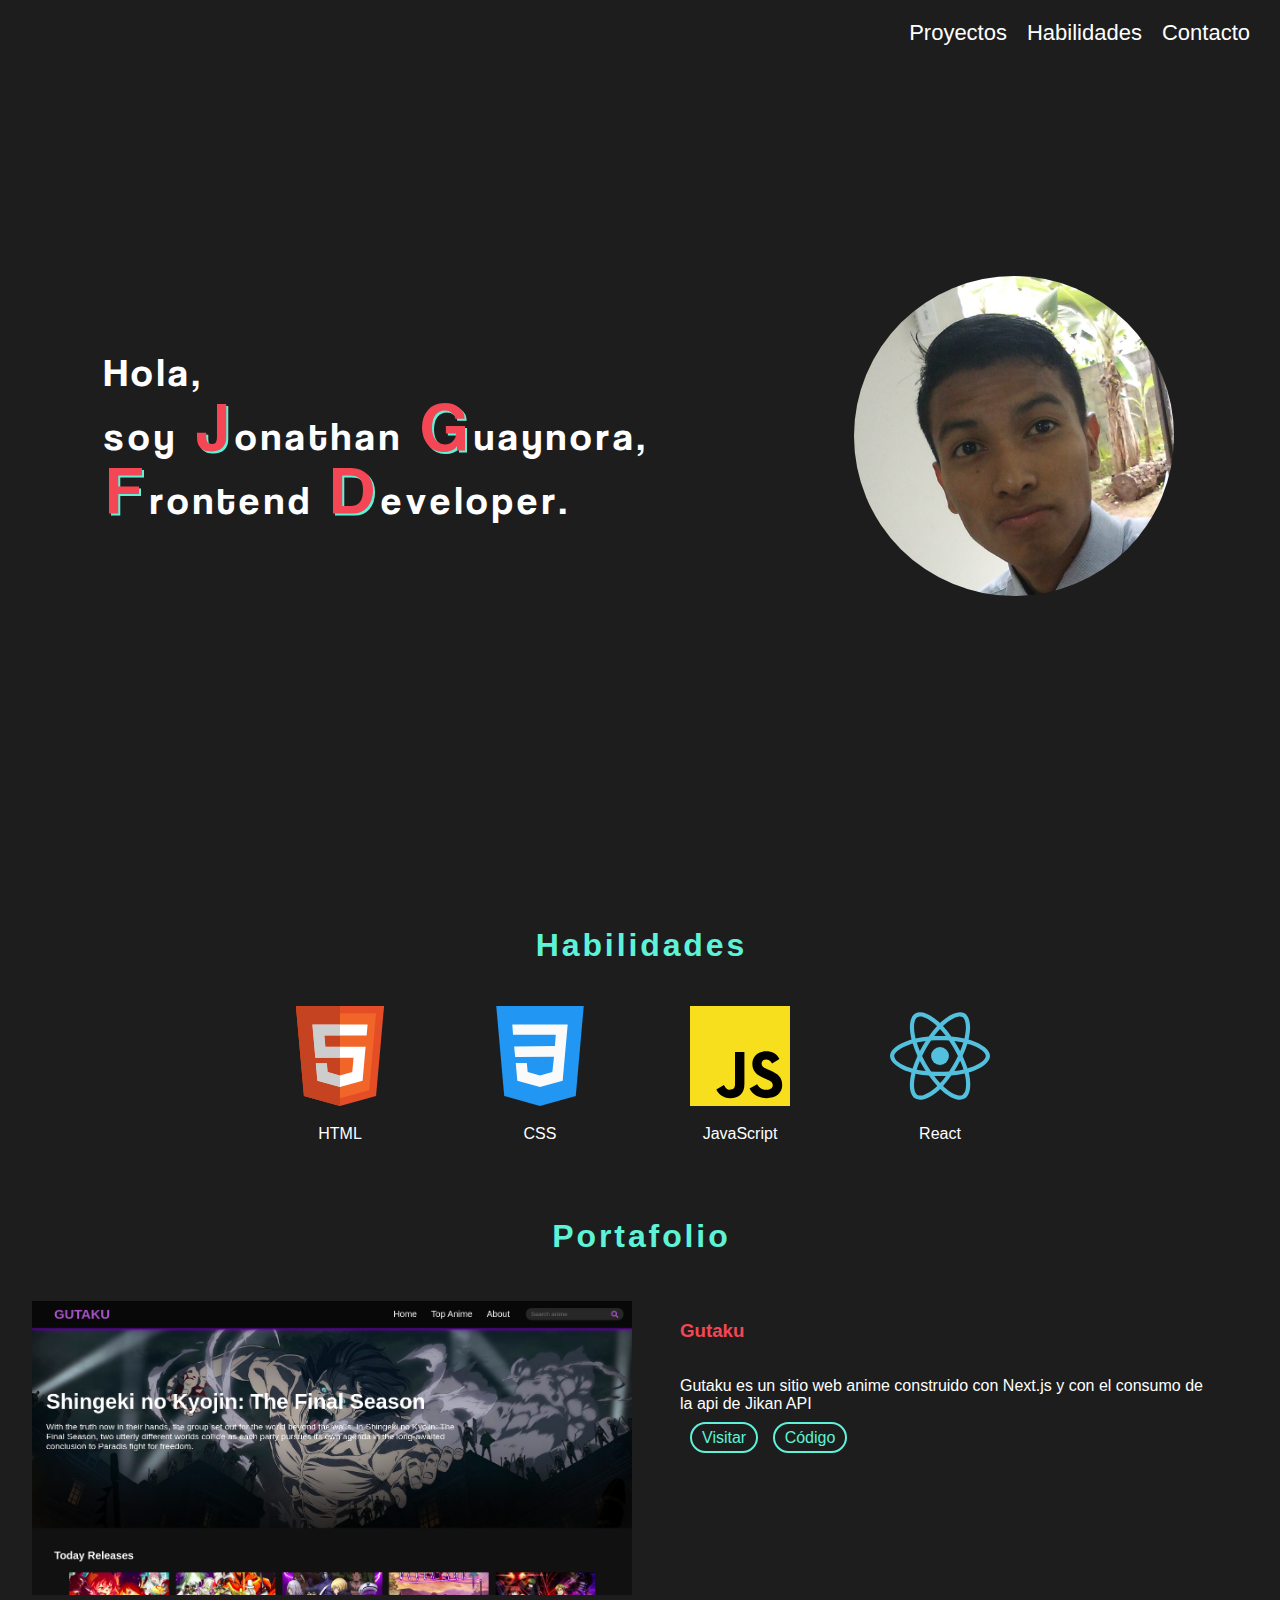
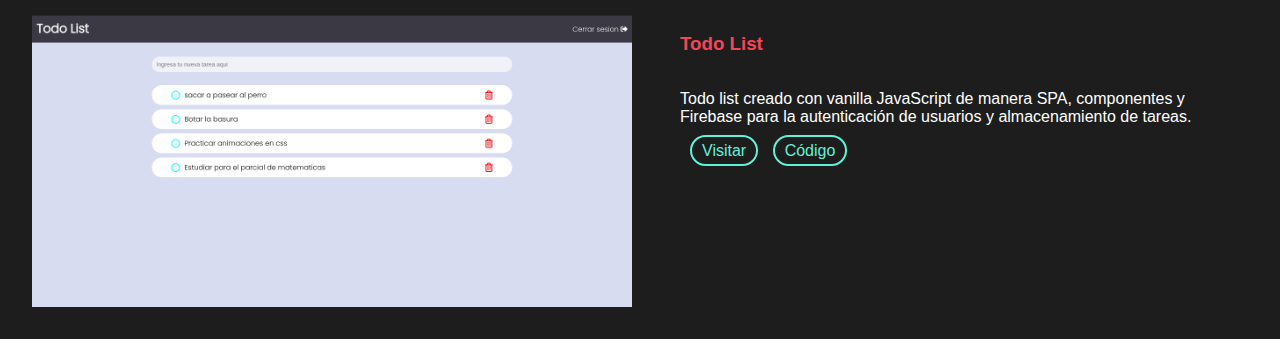
==== index.html @ c88eaba2 "add section skills" ====
<!DOCTYPE html>
<html lang="en">

<head>
    <meta charset="UTF-8">
    <meta http-equiv="X-UA-Compatible" content="IE=edge">
    <meta name="viewport" content="width=device-width, initial-scale=1.0">
    <title>Jonathan Guaynora</title>
    <link rel="stylesheet" type="text/css" href="./assets/css/styles.css">
</head>

<body>
    <header>
        <nav>
            <li><a class="menu-option" href="#portfolio">Proyectos</a></li>
            <li><a class="menu-option" href="#">Habilidades</a></li>
            <li><a class="menu-option" href="#">Contacto</a></li>
        </nav>
        <section class="presentation">
            <h1>
                <span class="blast">H</span>
                <span class="blast">o</span>
                <span class="blast">l</span>
                <span class="blast">a</span>
                <span class="blast">,</span>
                <br>
                <span class="blast">s</span>
                <span class="blast">o</span>
                <span class="blast">y</span>
                <span class="spaceLetter firstLetter">J</span>
                <span class="blast">o</span>
                <span class="blast">n</span>
                <span class="blast">a</span>
                <span class="blast">t</span>
                <span class="blast">h</span>
                <span class="blast">a</span>
                <span class="blast">n</span>
                <span class="spaceLetter firstLetter">G</span>
                <span class="blast">u</span>
                <span class="blast">a</span>
                <span class="blast">y</span>
                <span class="blast">n</span>
                <span class="blast">o</span>
                <span class="blast">r</span>
                <span class="blast">a</span>
                <span class="blast">,</span>
                <br>
                <span class="firstLetter">F</span>
                <span class="blast">r</span>
                <span class="blast">o</span>
                <span class="blast">n</span>
                <span class="blast">t</span>
                <span class="blast">e</span>
                <span class="blast">n</span>
                <span class="blast">d</span>
                <span class="spaceLetter firstLetter">D</span>
                <span class="blast">e</span>
                <span class="blast">v</span>
                <span class="blast">e</span>
                <span class="blast">l</span>
                <span class="blast">o</span>
                <span class="blast">p</span>
                <span class="blast">e</span>
                <span class="blast">r</span>
                <span class="blast">.</span>
            </h1>
            <div class="profile">
                <img src="./assets/img/20180729_083652.jpg" alt="Jonathan Guaynora">
            </div>
        </section>
    </header>
    <section class="skills">
        <h2>
            <span class="blast">H</span>
            <span class="blast">a</span>
            <span class="blast">b</span>
            <span class="blast">i</span>
            <span class="blast">l</span>
            <span class="blast">i</span>
            <span class="blast">d</span>
            <span class="blast">a</span>
            <span class="blast">d</span>
            <span class="blast">e</span>
            <span class="blast">s</span>
        </h2>
        <div class="list-skill">
            <figure>
                <img class="icon-skill" src="./assets/img/html.svg" alt="html">
                <figcaption>HTML</figcaption>
            </figure>
            <figure>
                <img class="icon-skill" src="./assets/img/css.svg" alt="css">
                <figcaption>CSS</figcaption>
            </figure>
            <figure>
                <img class="icon-skill" src="./assets/img/javascript.svg" alt="JavaScript">
                <figcaption>JavaScript</figcaption>
            </figure>
            <figure>
                <img class="icon-skill" src="./assets/img/react.svg" alt="react">
                <figcaption>React</figcaption>
            </figure>
        </div>
    </section>
    <section class="portfolio" id="portfolio">
        <h2>
            <span class="blast">P</span>
            <span class="blast">o</span>
            <span class="blast">r</span>
            <span class="blast">t</span>
            <span class="blast">a</span>
            <span class="blast">f</span>
            <span class="blast">o</span>
            <span class="blast">l</span>
            <span class="blast">i</span>
            <span class="blast">o</span>
        </h2>
        <article class="card">
            <img class="img-portfolio" src="./assets/img/gutaku.png" alt="gutaku">
            <div class="card-info">
                <h3>Gutaku</h3>
                <p>Gutaku es un sitio web anime construido con Next.js y con el consumo de la api de Jikan API</p>
                <div class="card-buttons">
                    <a href="https://www.gutaku.ml/" target="_blanck">Visitar</a>
                    <a href="https://github.com/Guaynora/gutaku" target="_blanck">Código</a>
                </div>
            </div>
        </article>
        <article class="card">
            <img class="img-portfolio" src="./assets/img/todolist.png" alt="todo list">
            <div class="card-info">
                <h3>Todo List</h3>
                <p>Todo list creado con vanilla JavaScript de manera SPA, componentes y Firebase para la autenticación
                    de
                    usuarios y almacenamiento de tareas. </p>
                <div class="card-buttons">
                    <a href="https://todolist-guaynora.vercel.app/" target="_blanck">Visitar</a>
                    <a href="https://github.com/Guaynora/todo_list" target="_blanck">Código</a>
                </div>
            </div>
        </article>
    </section>
</body>

</html>
---- assets/css/styles.css ----
:root {
  --primary: #1d1d1d;
  --second: #5ef3d8;
  --tercer: #f44654;
}

@font-face {
  font-family: font-file-82132;
  src: url("../fonts/CoolveticaRg-Regular.woff") format("wooff2"),
    url("../fonts/CoolveticaRg-Regular.woff") format("woff");
}

body {
  margin: 0;
  box-sizing: border-box;
  background-color: var(--primary);
  font-family: "Open Sans", sans-serif;
}

header {
  height: 100vh;
}

nav {
  display: flex;
  flex-direction: row;
  list-style: none;
  justify-content: flex-end;
  padding: 20px;
}

a {
  text-decoration: none;
}

.menu-option {
  font-size: 22px;
  margin: 0 10px;
  color: #fff;
}

.presentation {
  height: 100%;
  display: flex;
  flex-direction: row;
  align-items: center;
  justify-content: space-around;
  margin-top: -5rem;
}

h1 {
  font-family: font-file-82132;
  color: #fff;
  font-weight: 400;
  line-height: 53px;
  font-size: 40px;
  letter-spacing: normal;
}

.blast {
  font-size: inherit;
  display: inline-block;
  margin: -3px;
  transition: all 0.3s ease-out;
}

.blast:hover {
  color: var(--second);
  animation: rubberBand 0.5s;
}

.spaceLetter {
  margin-left: 15px;
}

.firstLetter {
  font-size: 70px;
  color: var(--tercer);
  text-shadow: 2px 2px var(--second);
}

@keyframes rubberBand {
  0% {
    -webkit-transform: scale3d(1, 1, 1);
    -ms-transform: scale3d(1, 1, 1);
    transform: scale3d(1, 1, 1);
  }
  30% {
    -webkit-transform: scale3d(1.25, 0.75, 1);
    -ms-transform: scale3d(1.25, 0.75, 1);
    transform: scale3d(1.25, 0.75, 1);
  }
  40% {
    -webkit-transform: scale3d(0.75, 1.25, 1);
    -ms-transform: scale3d(0.75, 1.25, 1);
    transform: scale3d(0.75, 1.25, 1);
  }
  50% {
    -webkit-transform: scale3d(1.15, 0.85, 1);
    -ms-transform: scale3d(1.15, 0.85, 1);
    transform: scale3d(1.15, 0.85, 1);
  }
  65% {
    -webkit-transform: scale3d(0.95, 1.05, 1);
    -ms-transform: scale3d(0.95, 1.05, 1);
    transform: scale3d(0.95, 1.05, 1);
  }
  75% {
    -webkit-transform: scale3d(1.05, 0.95, 1);
    -ms-transform: scale3d(1.05, 0.95, 1);
    transform: scale3d(1.05, 0.95, 1);
  }
  100% {
    -webkit-transform: scale3d(1, 1, 1);
    -ms-transform: scale3d(1, 1, 1);
    transform: scale3d(1, 1, 1);
  }
}

.profile {
  border-radius: 50%;
  width: 20rem;
  height: 20rem;
  overflow: hidden;
}

img {
  object-fit: cover;
  width: 100%;
}

h2 {
  text-align: center;
  color: var(--second);
  font-size: 32px;
}

h3 {
  color: var(--tercer);
}

/****************** section skills ****************/
.list-skill {
  display: flex;
  flex-direction: row;
  justify-content: center;
  text-align: center;
  color: #fff;
}

.icon-skill {
  width: 100px;
  height: 100px;
  margin: 0 10px 15px 10px;
}

.icon-skill:hover {
  animation: skills 1.8s linear infinite;
}

@keyframes skills {
  100% {
    transform: rotateY(360deg);
  }
}

/****************** section portfolio *************/
.portfolio {
  color: #fff;
  display: grid;
  grid-gap: 20px;
  grid-template-columns: repeat(1, 1fr);
  padding: 2rem;
}

.card {
  display: grid;
  grid-gap: 1rem;
  grid-template-columns: repeat(2, 1fr);
  grid-template-rows: repeat(2, auto);
  grid-template-areas: "image info" "image info";
}

.img-portfolio {
  margin: auto;
  grid-area: image;
}

.card-info {
  grid-area: info;
  display: flex;
  flex-direction: column;
  padding: 0 2rem;
}

.card-buttons a {
  background: transparent;
  border: 2px solid var(--second);
  color: var(--second);
  border-radius: 23px;
  padding: 5px 10px;
  margin-left: 10px;
}

.card-buttons a:hover {
  background: var(--tercer);
  border-color: var(--tercer);
  color: #fff;
}

@media screen and (max-width: 768px) {
  .card {
    grid-template-areas: "image image" "info info";
  }
}
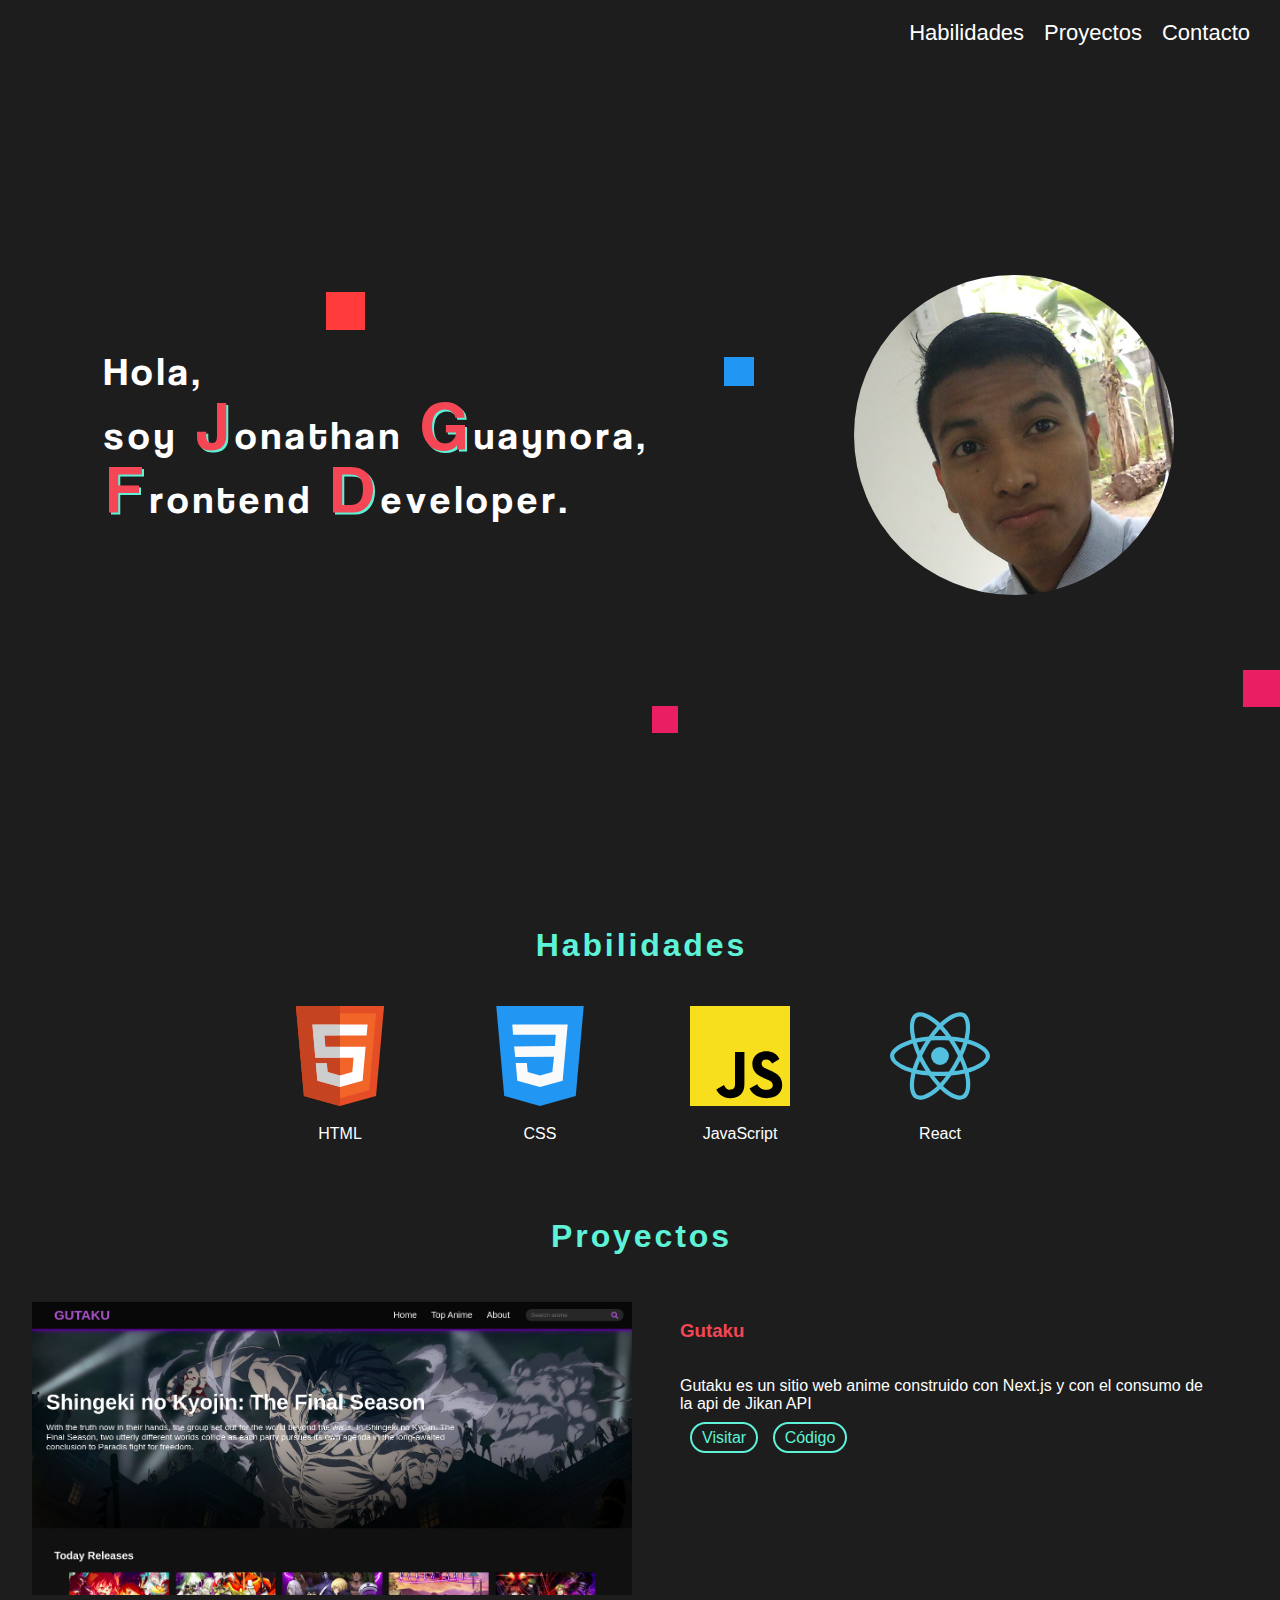
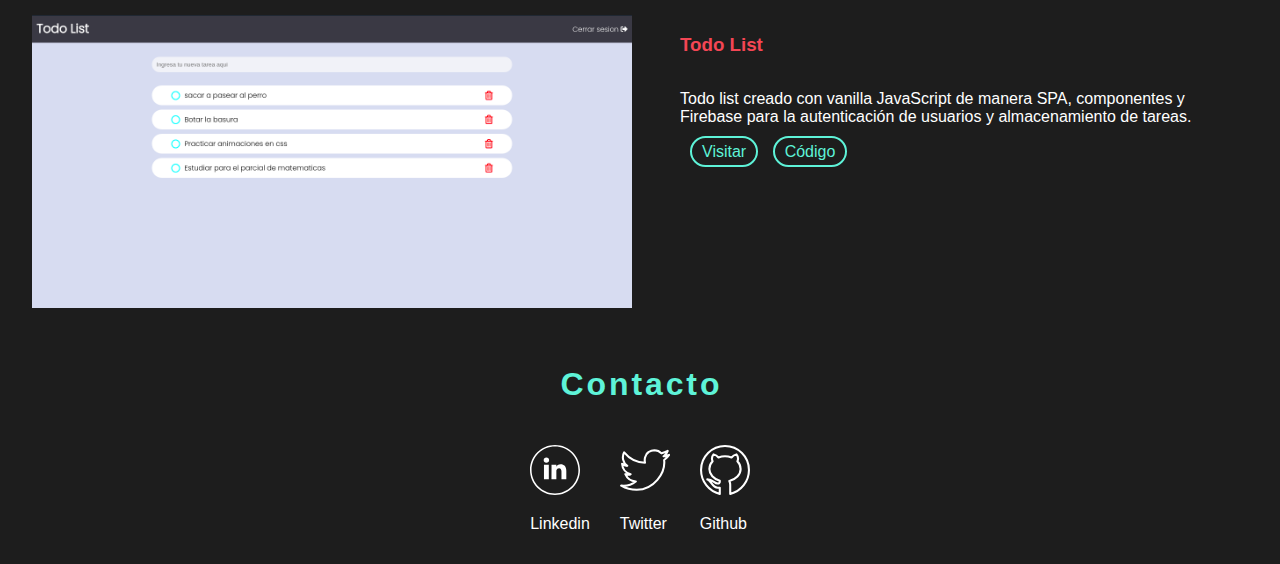
==== commit ab3dc9f8: "add footer animate background in section presentation" ====
--- a/index.html
+++ b/index.html
@@ -6,15 +6,18 @@
     <meta http-equiv="X-UA-Compatible" content="IE=edge">
     <meta name="viewport" content="width=device-width, initial-scale=1.0">
     <title>Jonathan Guaynora</title>
+    <link rel="stylesheet" type="text/css" href="./assets/css/normalize.css">
     <link rel="stylesheet" type="text/css" href="./assets/css/styles.css">
 </head>
 
 <body>
+    <section class="background">
+    </section>
     <header>
         <nav>
+            <li><a class="menu-option" href="#skills">Habilidades</a></li>
             <li><a class="menu-option" href="#portfolio">Proyectos</a></li>
-            <li><a class="menu-option" href="#">Habilidades</a></li>
-            <li><a class="menu-option" href="#">Contacto</a></li>
+            <li><a class="menu-option" href="#contact">Contacto</a></li>
         </nav>
         <section class="presentation">
             <h1>
@@ -69,7 +72,7 @@
             </div>
         </section>
     </header>
-    <section class="skills">
+    <section class="skills" id="skills">
         <h2>
             <span class="blast">H</span>
             <span class="blast">a</span>
@@ -105,15 +108,14 @@
     <section class="portfolio" id="portfolio">
         <h2>
             <span class="blast">P</span>
+            <span class="blast">r</span>
             <span class="blast">o</span>
-            <span class="blast">r</span>
+            <span class="blast">y</span>
+            <span class="blast">e</span>
+            <span class="blast">c</span>
             <span class="blast">t</span>
-            <span class="blast">a</span>
-            <span class="blast">f</span>
             <span class="blast">o</span>
-            <span class="blast">l</span>
-            <span class="blast">i</span>
-            <span class="blast">o</span>
+            <span class="blast">s</span>
         </h2>
         <article class="card">
             <img class="img-portfolio" src="./assets/img/gutaku.png" alt="gutaku">
@@ -140,6 +142,36 @@
             </div>
         </article>
     </section>
+    <footer id="contact">
+        <h2 class="title-footer">
+            <span class="blast">C</span>
+            <span class="blast">o</span>
+            <span class="blast">n</span>
+            <span class="blast">t</span>
+            <span class="blast">a</span>
+            <span class="blast">c</span>
+            <span class="blast">t</span>
+            <span class="blast">o</span>
+        </h2>
+        <div class="list-contact">
+            <div>
+                <a href="https://www.linkedin.com/in/jonathan-guaynora/" target="_blanck"><img class="icon-contact"
+                        src="./assets/img/linkedin.svg" alt="linkeding"></a>
+                <p>Linkedin</p>
+            </div>
+            <div>
+                <a href="https://twitter.com/JonathanGuayno2" target="_blanck"><img class="icon-contact"
+                        src="./assets/img/twitter.svg" alt="twitter"></a>
+                <p>Twitter</p>
+            </div>
+            <div>
+                <a href="https://github.com/Guaynora" target="_blanck"><img class="icon-contact"
+                        src="./assets/img/github.svg" alt="github"></a>
+                <p>Github</p>
+            </div>
+        </div>
+    </footer>
+    <script src="./assets/js/main.js"></script>
 </body>
 
 </html>--- a/assets/css/styles.css
+++ b/assets/css/styles.css
@@ -10,15 +10,54 @@
     url("../fonts/CoolveticaRg-Regular.woff") format("woff");
 }
 
+html {
+  scroll-behavior: smooth;
+}
+
 body {
-  margin: 0;
   box-sizing: border-box;
   background-color: var(--primary);
   font-family: "Open Sans", sans-serif;
-}
+  overflow-x: hidden;
+}
+
+/************* background  *****************/
+.background {
+  height: 100vh;
+  position: absolute;
+  z-index: 99;
+}
+
+.span-background {
+  position: absolute;
+  pointer-events: none;
+  background: #fff;
+  animation: animate 5s linear infinite;
+}
+
+@keyframes animate {
+  0% {
+    transform: scale(0) translateY(0) rotate(0deg);
+    opacity: 0;
+  }
+  10% {
+    opacity: 1;
+  }
+  90% {
+    opacity: 1;
+  }
+  100% {
+    transform: scale(1) translateY(-500%) rotate(360deg);
+    opacity: 0;
+  }
+}
+
+/*************** section presentation **********************/
 
 header {
   height: 100vh;
+  position: relative;
+  z-index: 999;
 }
 
 nav {
@@ -213,3 +252,17 @@
     grid-template-areas: "image image" "info info";
   }
 }
+
+.list-contact {
+  display: flex;
+  justify-content: center;
+}
+
+.list-contact div {
+  margin: 15px;
+  color: #fff;
+}
+
+.icon-contact {
+  width: 50px;
+}
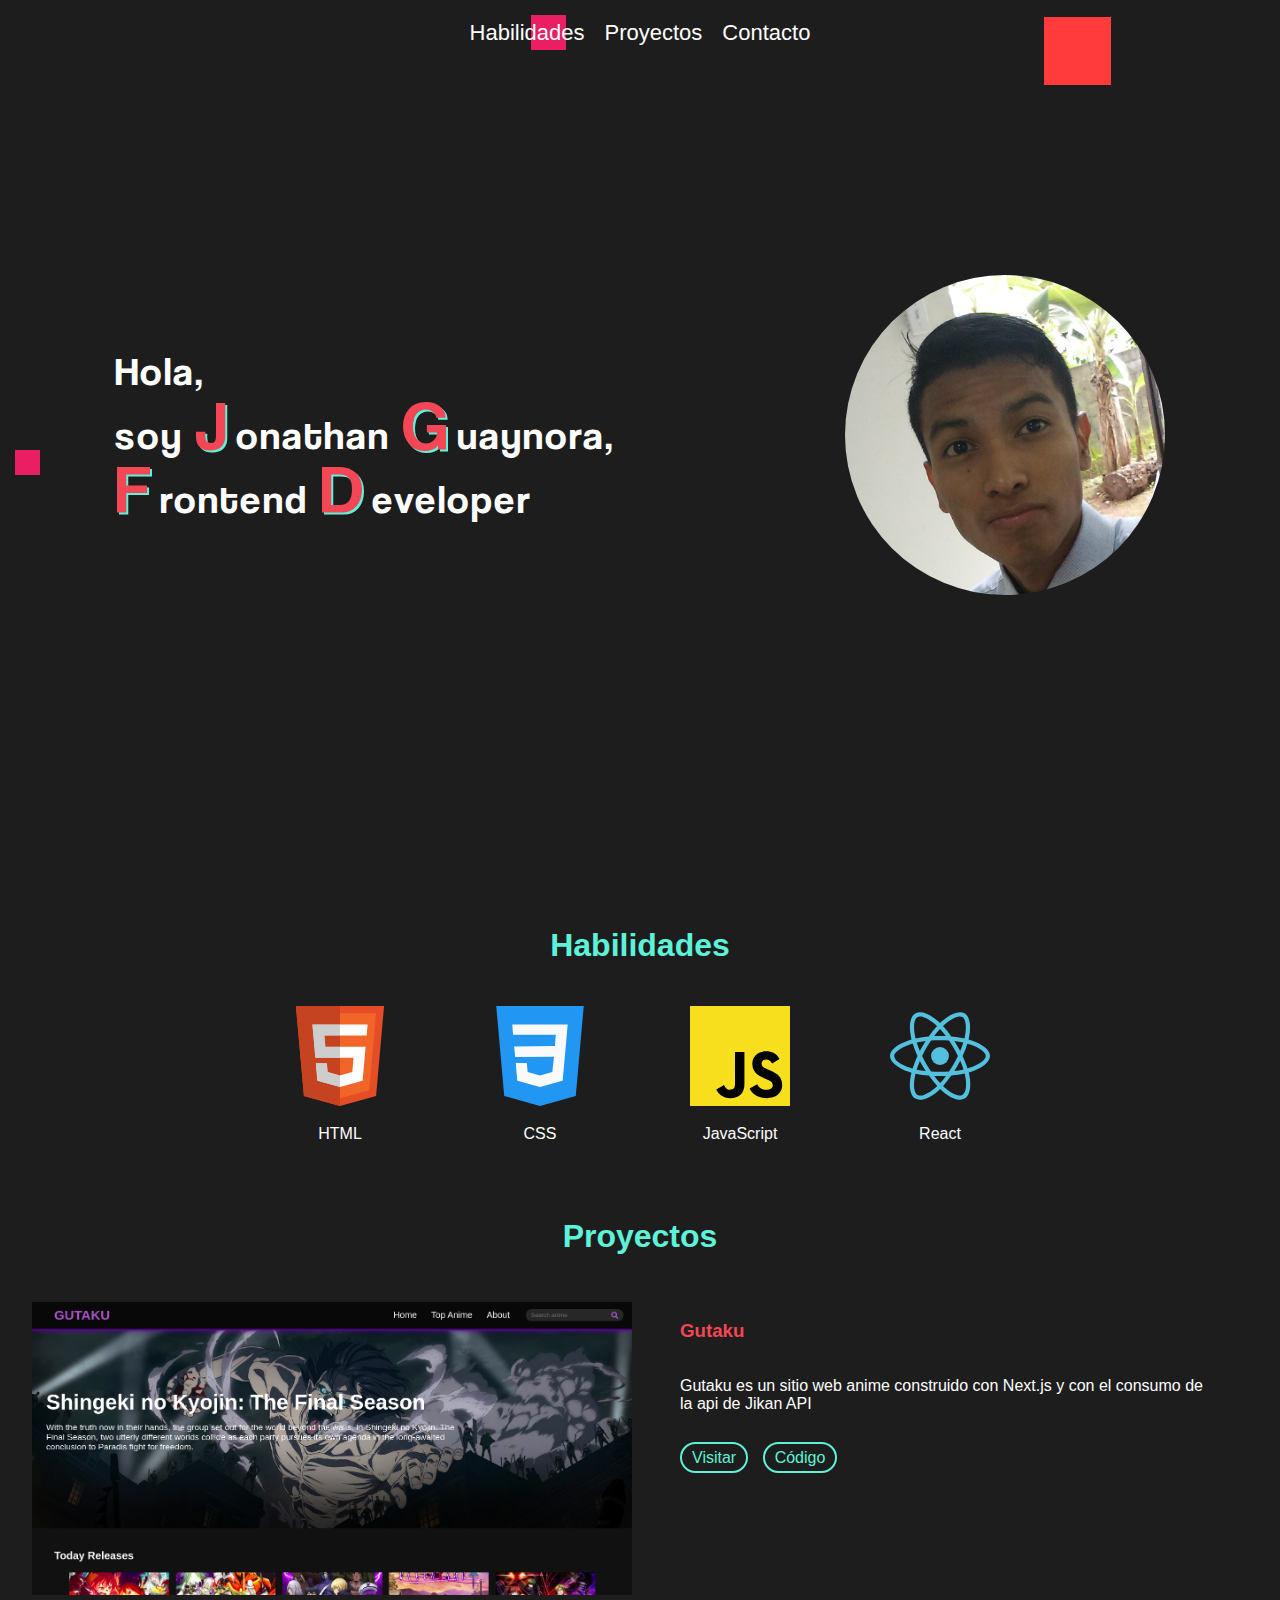
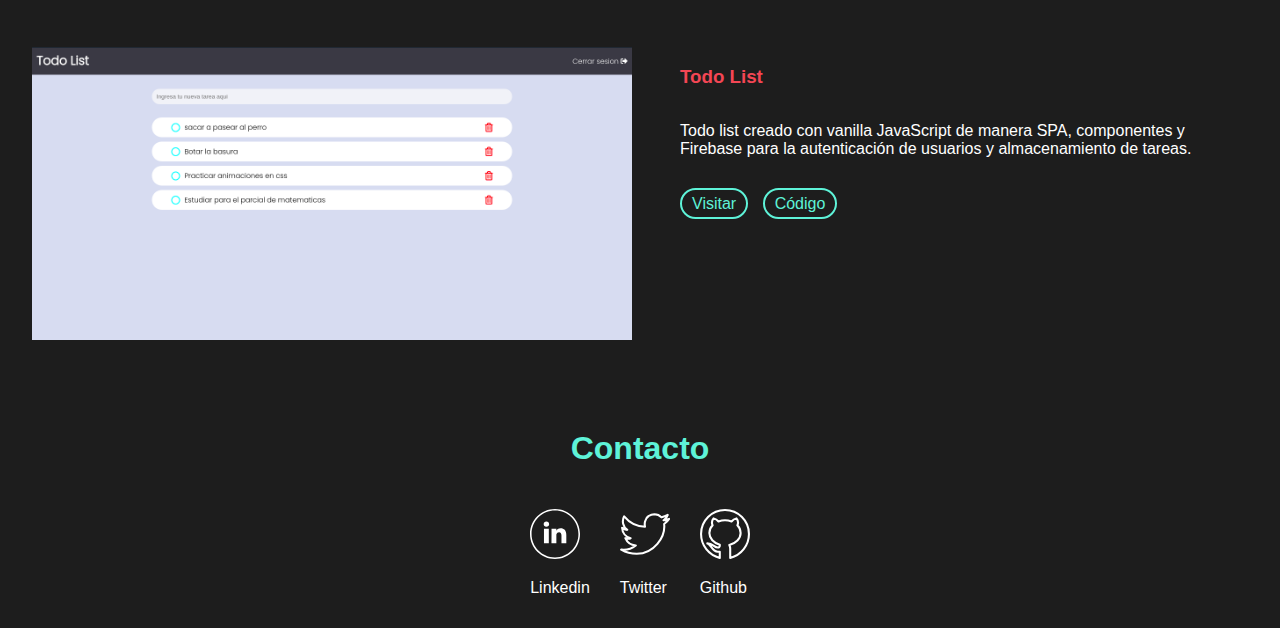
==== commit f063dda5: "delete animation text presentation" ====
--- a/index.html
+++ b/index.html
@@ -21,51 +21,18 @@
         </nav>
         <section class="presentation">
             <h1>
-                <span class="blast">H</span>
-                <span class="blast">o</span>
-                <span class="blast">l</span>
-                <span class="blast">a</span>
-                <span class="blast">,</span>
+                Hola,
                 <br>
-                <span class="blast">s</span>
-                <span class="blast">o</span>
-                <span class="blast">y</span>
-                <span class="spaceLetter firstLetter">J</span>
-                <span class="blast">o</span>
-                <span class="blast">n</span>
-                <span class="blast">a</span>
-                <span class="blast">t</span>
-                <span class="blast">h</span>
-                <span class="blast">a</span>
-                <span class="blast">n</span>
-                <span class="spaceLetter firstLetter">G</span>
-                <span class="blast">u</span>
-                <span class="blast">a</span>
-                <span class="blast">y</span>
-                <span class="blast">n</span>
-                <span class="blast">o</span>
-                <span class="blast">r</span>
-                <span class="blast">a</span>
-                <span class="blast">,</span>
+                soy
+                <span class="firstLetter">J</span>
+                onathan
+                <span class="firstLetter">G</span>
+                uaynora,
                 <br>
                 <span class="firstLetter">F</span>
-                <span class="blast">r</span>
-                <span class="blast">o</span>
-                <span class="blast">n</span>
-                <span class="blast">t</span>
-                <span class="blast">e</span>
-                <span class="blast">n</span>
-                <span class="blast">d</span>
-                <span class="spaceLetter firstLetter">D</span>
-                <span class="blast">e</span>
-                <span class="blast">v</span>
-                <span class="blast">e</span>
-                <span class="blast">l</span>
-                <span class="blast">o</span>
-                <span class="blast">p</span>
-                <span class="blast">e</span>
-                <span class="blast">r</span>
-                <span class="blast">.</span>
+                rontend
+                <span class="firstLetter">D</span>
+                eveloper
             </h1>
             <div class="profile">
                 <img src="./assets/img/20180729_083652.jpg" alt="Jonathan Guaynora">
@@ -73,19 +40,7 @@
         </section>
     </header>
     <section class="skills" id="skills">
-        <h2>
-            <span class="blast">H</span>
-            <span class="blast">a</span>
-            <span class="blast">b</span>
-            <span class="blast">i</span>
-            <span class="blast">l</span>
-            <span class="blast">i</span>
-            <span class="blast">d</span>
-            <span class="blast">a</span>
-            <span class="blast">d</span>
-            <span class="blast">e</span>
-            <span class="blast">s</span>
-        </h2>
+        <h2>Habilidades</h2>
         <div class="list-skill">
             <figure>
                 <img class="icon-skill" src="./assets/img/html.svg" alt="html">
@@ -106,17 +61,7 @@
         </div>
     </section>
     <section class="portfolio" id="portfolio">
-        <h2>
-            <span class="blast">P</span>
-            <span class="blast">r</span>
-            <span class="blast">o</span>
-            <span class="blast">y</span>
-            <span class="blast">e</span>
-            <span class="blast">c</span>
-            <span class="blast">t</span>
-            <span class="blast">o</span>
-            <span class="blast">s</span>
-        </h2>
+        <h2>Proyectos</h2>
         <article class="card">
             <img class="img-portfolio" src="./assets/img/gutaku.png" alt="gutaku">
             <div class="card-info">
@@ -143,16 +88,7 @@
         </article>
     </section>
     <footer id="contact">
-        <h2 class="title-footer">
-            <span class="blast">C</span>
-            <span class="blast">o</span>
-            <span class="blast">n</span>
-            <span class="blast">t</span>
-            <span class="blast">a</span>
-            <span class="blast">c</span>
-            <span class="blast">t</span>
-            <span class="blast">o</span>
-        </h2>
+        <h2 class="title-footer">Contacto</h2>
         <div class="list-contact">
             <div>
                 <a href="https://www.linkedin.com/in/jonathan-guaynora/" target="_blanck"><img class="icon-contact"
--- a/assets/css/styles.css
+++ b/assets/css/styles.css
@@ -64,8 +64,16 @@
   display: flex;
   flex-direction: row;
   list-style: none;
-  justify-content: flex-end;
+  justify-content: center;
   padding: 20px;
+}
+
+li a {
+  transition: all 0.3s;
+}
+
+li:hover a {
+  border-bottom: 3px solid var(--tercer);
 }
 
 a {
@@ -93,67 +101,14 @@
   font-weight: 400;
   line-height: 53px;
   font-size: 40px;
-  letter-spacing: normal;
-}
-
-.blast {
-  font-size: inherit;
-  display: inline-block;
-  margin: -3px;
-  transition: all 0.3s ease-out;
-}
-
-.blast:hover {
-  color: var(--second);
-  animation: rubberBand 0.5s;
-}
-
-.spaceLetter {
-  margin-left: 15px;
+  letter-spacing: 2px;
 }
 
 .firstLetter {
   font-size: 70px;
   color: var(--tercer);
   text-shadow: 2px 2px var(--second);
-}
-
-@keyframes rubberBand {
-  0% {
-    -webkit-transform: scale3d(1, 1, 1);
-    -ms-transform: scale3d(1, 1, 1);
-    transform: scale3d(1, 1, 1);
-  }
-  30% {
-    -webkit-transform: scale3d(1.25, 0.75, 1);
-    -ms-transform: scale3d(1.25, 0.75, 1);
-    transform: scale3d(1.25, 0.75, 1);
-  }
-  40% {
-    -webkit-transform: scale3d(0.75, 1.25, 1);
-    -ms-transform: scale3d(0.75, 1.25, 1);
-    transform: scale3d(0.75, 1.25, 1);
-  }
-  50% {
-    -webkit-transform: scale3d(1.15, 0.85, 1);
-    -ms-transform: scale3d(1.15, 0.85, 1);
-    transform: scale3d(1.15, 0.85, 1);
-  }
-  65% {
-    -webkit-transform: scale3d(0.95, 1.05, 1);
-    -ms-transform: scale3d(0.95, 1.05, 1);
-    transform: scale3d(0.95, 1.05, 1);
-  }
-  75% {
-    -webkit-transform: scale3d(1.05, 0.95, 1);
-    -ms-transform: scale3d(1.05, 0.95, 1);
-    transform: scale3d(1.05, 0.95, 1);
-  }
-  100% {
-    -webkit-transform: scale3d(1, 1, 1);
-    -ms-transform: scale3d(1, 1, 1);
-    transform: scale3d(1, 1, 1);
-  }
+  margin-right: -5px;
 }
 
 .profile {
@@ -218,6 +173,7 @@
   grid-template-columns: repeat(2, 1fr);
   grid-template-rows: repeat(2, auto);
   grid-template-areas: "image info" "image info";
+  margin-bottom: 2rem;
 }
 
 .img-portfolio {
@@ -230,6 +186,10 @@
   display: flex;
   flex-direction: column;
   padding: 0 2rem;
+}
+
+.card-buttons {
+  margin-top: 20px;
 }
 
 .card-buttons a {
@@ -238,7 +198,7 @@
   color: var(--second);
   border-radius: 23px;
   padding: 5px 10px;
-  margin-left: 10px;
+  margin-right: 10px;
 }
 
 .card-buttons a:hover {
@@ -253,6 +213,8 @@
   }
 }
 
+/*********** section footer ************/
+
 .list-contact {
   display: flex;
   justify-content: center;
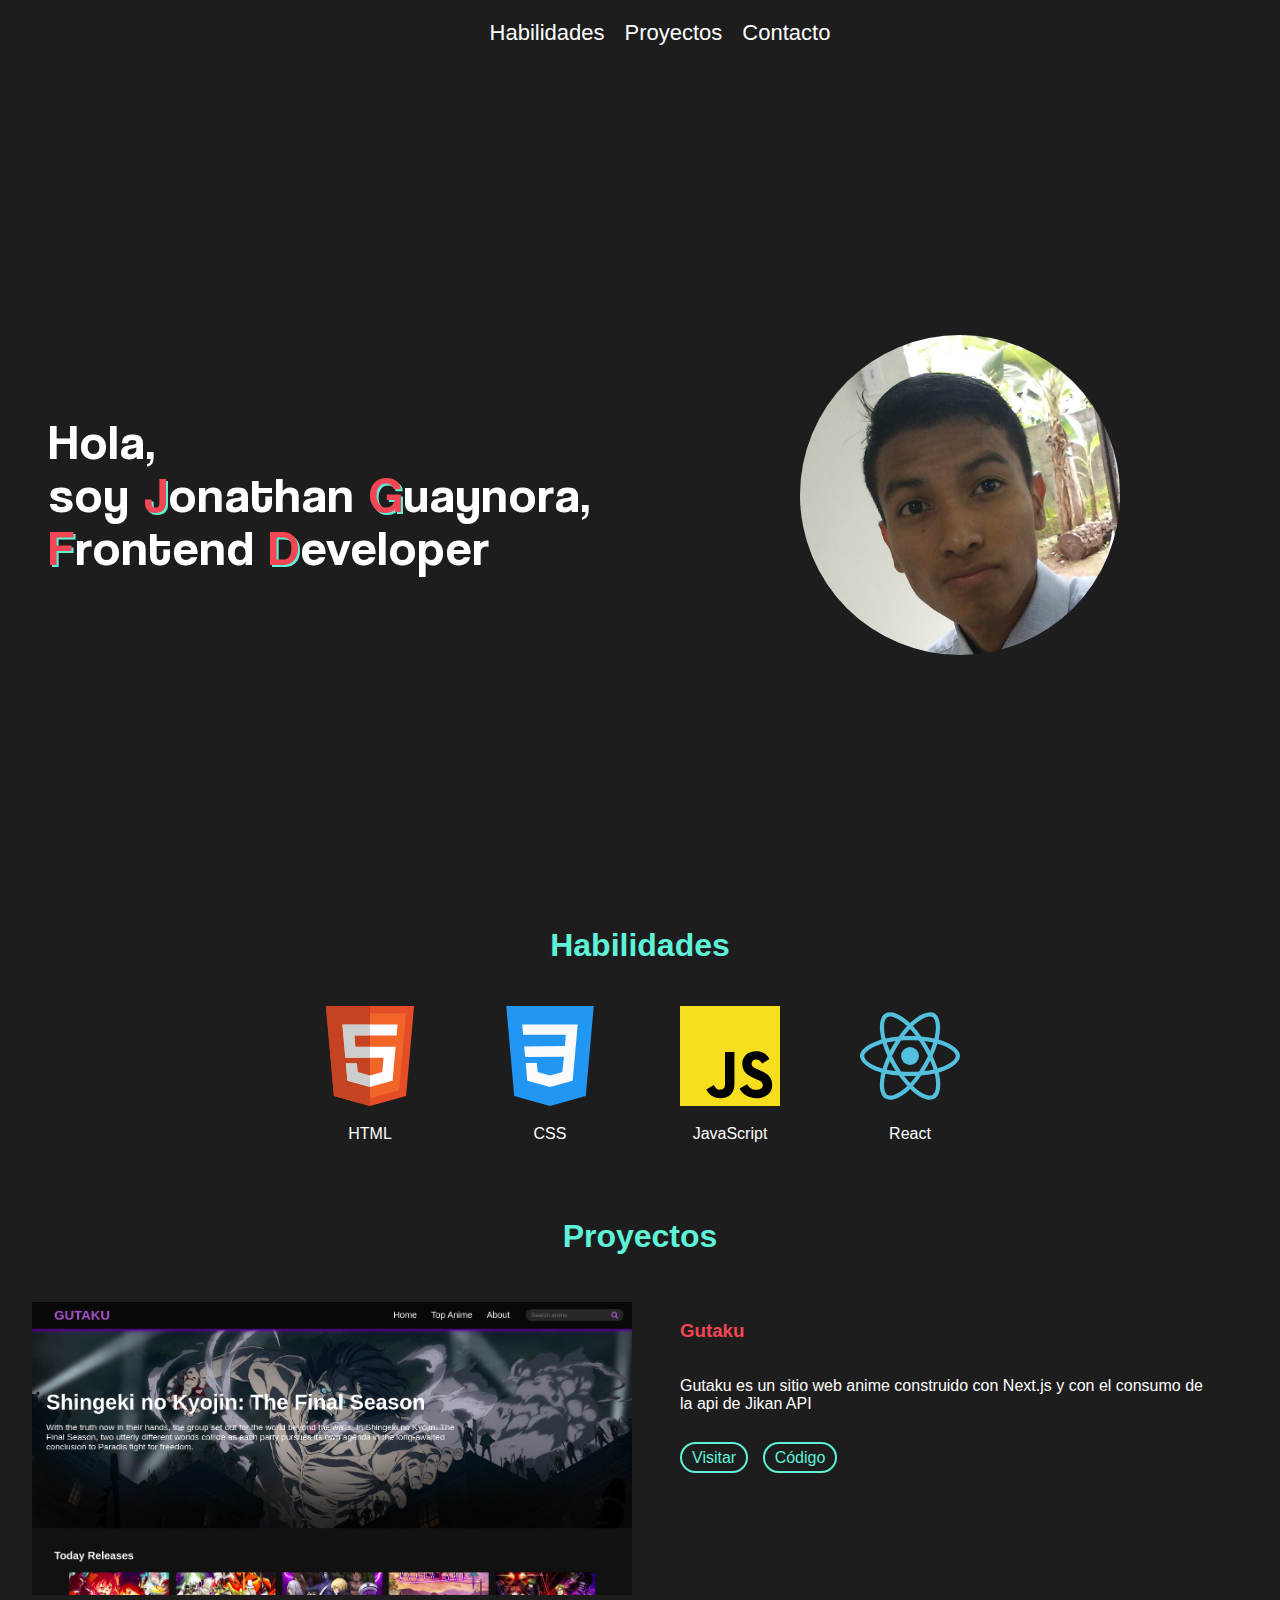
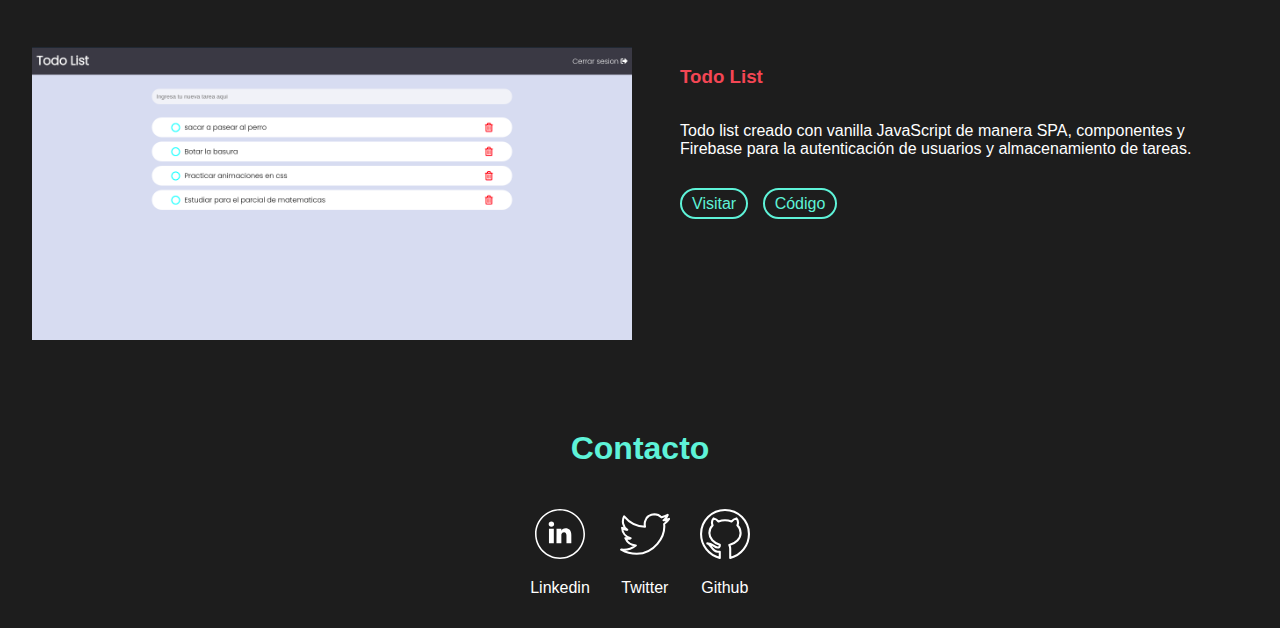
==== commit 87c4c98c: "add responsive" ====
--- a/index.html
+++ b/index.html
@@ -8,11 +8,10 @@
     <title>Jonathan Guaynora</title>
     <link rel="stylesheet" type="text/css" href="./assets/css/normalize.css">
     <link rel="stylesheet" type="text/css" href="./assets/css/styles.css">
+    <link rel="stylesheet" type="text/css" href="./assets/css/screen.css">
 </head>
 
 <body>
-    <section class="background">
-    </section>
     <header>
         <nav>
             <li><a class="menu-option" href="#skills">Habilidades</a></li>
@@ -24,15 +23,11 @@
                 Hola,
                 <br>
                 soy
-                <span class="firstLetter">J</span>
-                onathan
-                <span class="firstLetter">G</span>
-                uaynora,
+                <span class="firstLetter">J</span>onathan
+                <span class="firstLetter">G</span>uaynora,
                 <br>
-                <span class="firstLetter">F</span>
-                rontend
-                <span class="firstLetter">D</span>
-                eveloper
+                <span class="firstLetter">F</span>rontend
+                <span class="firstLetter">D</span>eveloper
             </h1>
             <div class="profile">
                 <img src="./assets/img/20180729_083652.jpg" alt="Jonathan Guaynora">
--- a/assets/css/styles.css
+++ b/assets/css/styles.css
@@ -23,7 +23,7 @@
 
 /************* background  *****************/
 .background {
-  height: 100vh;
+  height: inherit;
   position: absolute;
   z-index: 99;
 }
@@ -61,14 +61,18 @@
 }
 
 nav {
+  position: fixed;
+  background: var(--primary);
   display: flex;
   flex-direction: row;
   list-style: none;
   justify-content: center;
   padding: 20px;
+  width: 100%;
 }
 
 li a {
+  border-bottom: 3px solid transparent;
   transition: all 0.3s;
 }
 
@@ -87,12 +91,12 @@
 }
 
 .presentation {
+  padding-top: 5vh;
   height: 100%;
-  display: flex;
-  flex-direction: row;
-  align-items: center;
-  justify-content: space-around;
-  margin-top: -5rem;
+  display: grid;
+  grid-template-columns: repeat(2, 1fr);
+  grid-template-rows: repeat(2, auto);
+  grid-template-areas: "title img" "title img";
 }
 
 h1 {
@@ -100,15 +104,16 @@
   color: #fff;
   font-weight: 400;
   line-height: 53px;
-  font-size: 40px;
+  font-size: 50px;
   letter-spacing: 2px;
+  margin: auto;
+  grid-area: title;
 }
 
 .firstLetter {
-  font-size: 70px;
+  font-size: 50px;
   color: var(--tercer);
   text-shadow: 2px 2px var(--second);
-  margin-right: -5px;
 }
 
 .profile {
@@ -116,6 +121,8 @@
   width: 20rem;
   height: 20rem;
   overflow: hidden;
+  margin: auto;
+  grid-area: img;
 }
 
 img {
@@ -133,6 +140,12 @@
   color: var(--tercer);
 }
 
+@media screen and (max-width: 768px) {
+  .presentation {
+    grid-template-areas: "img img" "title title";
+  }
+}
+
 /****************** section skills ****************/
 .list-skill {
   display: flex;
@@ -140,22 +153,13 @@
   justify-content: center;
   text-align: center;
   color: #fff;
+  flex-wrap: wrap;
 }
 
 .icon-skill {
   width: 100px;
   height: 100px;
-  margin: 0 10px 15px 10px;
-}
-
-.icon-skill:hover {
-  animation: skills 1.8s linear infinite;
-}
-
-@keyframes skills {
-  100% {
-    transform: rotateY(360deg);
-  }
+  margin-bottom: 15px;
 }
 
 /****************** section portfolio *************/
@@ -211,6 +215,9 @@
   .card {
     grid-template-areas: "image image" "info info";
   }
+  .card-info {
+    padding: 0;
+  }
 }
 
 /*********** section footer ************/
@@ -218,6 +225,7 @@
 .list-contact {
   display: flex;
   justify-content: center;
+  text-align: center;
 }
 
 .list-contact div {
--- a/assets/css/screen.css
+++ b/assets/css/screen.css
@@ -0,0 +1,48 @@
+/****************** Presentation ****************/
+@media screen and (max-width: 600px) {
+  h1 {
+    font-size: 40px;
+    line-height: 40px;
+    margin: 0 auto;
+  }
+  .firstLetter {
+    font-size: 40px;
+  }
+}
+
+@media screen and (max-width: 380px) {
+  .profile {
+    width: 14rem;
+    height: 14rem;
+  }
+  h1 {
+    font-size: 25px;
+    line-height: 40px;
+    margin: 0 auto;
+  }
+}
+
+/****************** Skills ****************/
+@media screen and (max-width: 768px) {
+  .icon-skill {
+    width: 75px;
+    height: 75px;
+  }
+}
+
+@media screen and (max-width: 600px) {
+  .icon-skill {
+    width: 50px;
+    height: 50px;
+  }
+}
+
+/****************** Contact ****************/
+@media screen and (max-width: 380px) {
+  .list-contact div {
+    font-size: 18px;
+  }
+  .icon-contact {
+    width: 30px;
+  }
+}
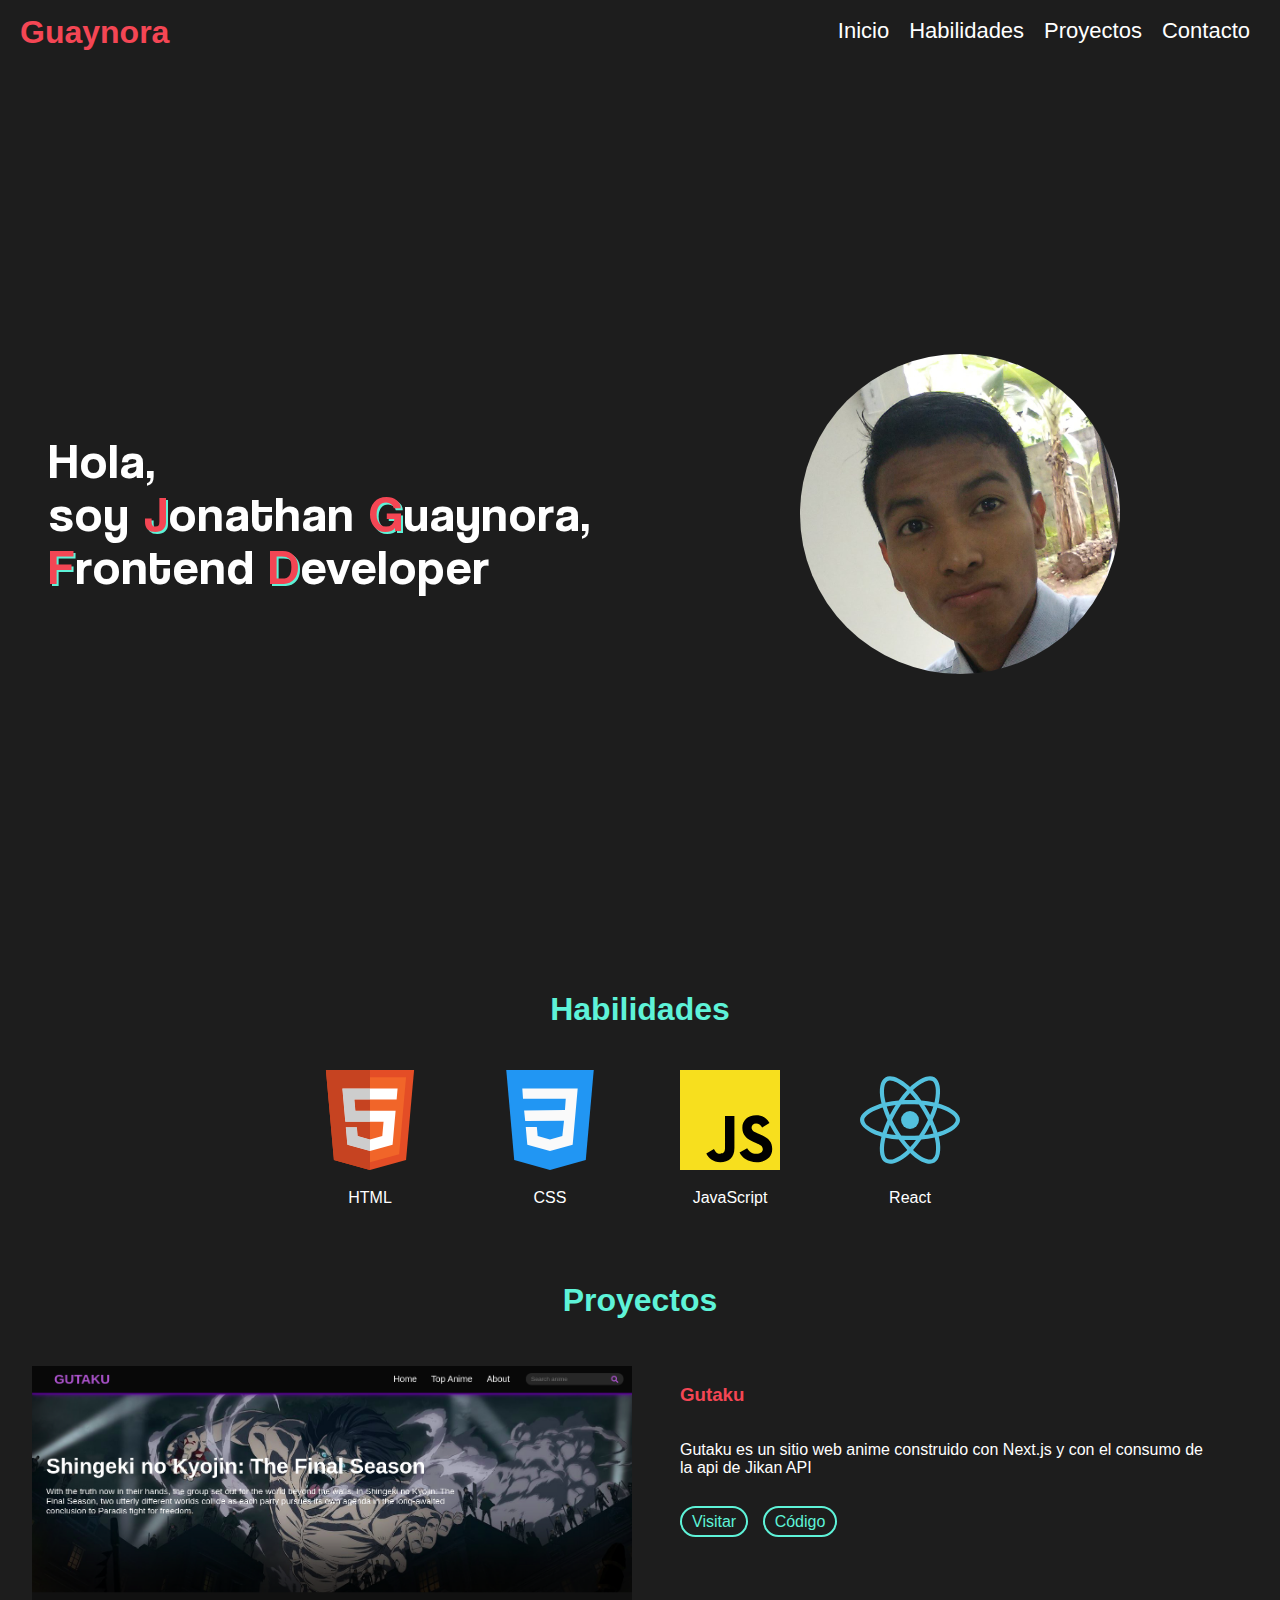
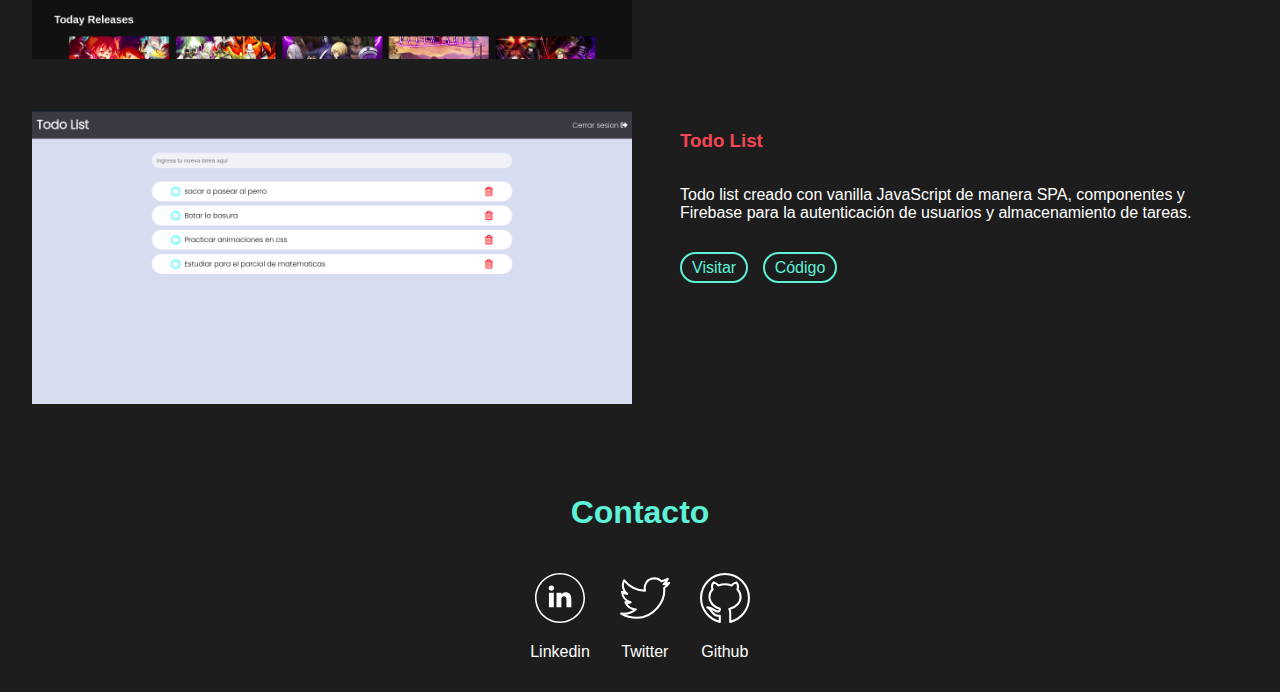
==== commit b0d457df: "add menu responsive" ====
--- a/index.html
+++ b/index.html
@@ -13,27 +13,40 @@
 
 <body>
     <header>
-        <nav>
-            <li><a class="menu-option" href="#skills">Habilidades</a></li>
-            <li><a class="menu-option" href="#portfolio">Proyectos</a></li>
-            <li><a class="menu-option" href="#contact">Contacto</a></li>
+        <div class="logo">
+            <a href="index.html"><span>G</span>uaynora</a>
+        </div>
+        <nav class="menu">
+            <a class="menu-option" href="#home">Inicio</a>
+            <a class="menu-option" href="#skills">Habilidades</a>
+            <a class="menu-option" href="#portfolio">Proyectos</a>
+            <a class="menu-option" href="#contact">Contacto</a>
         </nav>
-        <section class="presentation">
-            <h1>
-                Hola,
-                <br>
-                soy
-                <span class="firstLetter">J</span>onathan
-                <span class="firstLetter">G</span>uaynora,
-                <br>
-                <span class="firstLetter">F</span>rontend
-                <span class="firstLetter">D</span>eveloper
-            </h1>
-            <div class="profile">
-                <img src="./assets/img/20180729_083652.jpg" alt="Jonathan Guaynora">
-            </div>
-        </section>
+        <button class="menu-btn">
+            <svg xmlns="http://www.w3.org/2000/svg" width="24" height="24" viewBox="0 0 24 24">
+                <path d="M4 6H20V8H4zM4 11H20V13H4zM4 16H20V18H4z" />
+            </svg>
+            <svg class="none" xmlns="http://www.w3.org/2000/svg" width="24" height="24" viewBox="0 0 24 24">
+                <path
+                    d="M16.192 6.344L11.949 10.586 7.707 6.344 6.293 7.758 10.535 12 6.293 16.242 7.707 17.656 11.949 13.414 16.192 17.656 17.606 16.242 13.364 12 17.606 7.758z" />
+            </svg>
+        </button>
     </header>
+    <section id="home" class="presentation">
+        <h1>
+            Hola,
+            <br>
+            soy
+            <span class="firstLetter">J</span>onathan
+            <span class="firstLetter">G</span>uaynora,
+            <br>
+            <span class="firstLetter">F</span>rontend
+            <span class="firstLetter">D</span>eveloper
+        </h1>
+        <div class="profile">
+            <img src="./assets/img/20180729_083652.jpg" alt="Jonathan Guaynora">
+        </div>
+    </section>
     <section class="skills" id="skills">
         <h2>Habilidades</h2>
         <div class="list-skill">
--- a/assets/css/styles.css
+++ b/assets/css/styles.css
@@ -18,7 +18,6 @@
   box-sizing: border-box;
   background-color: var(--primary);
   font-family: "Open Sans", sans-serif;
-  overflow-x: hidden;
 }
 
 /************* background  *****************/
@@ -52,31 +51,42 @@
   }
 }
 
-/*************** section presentation **********************/
-
+/*************** Menu **********************/
 header {
-  height: 100vh;
-  position: relative;
-  z-index: 999;
-}
-
-nav {
-  position: fixed;
   background: var(--primary);
+  position: sticky;
+  top: 0;
+  width: 100%;
+  display: flex;
+  flex-direction: row;
+  align-items: center;
+  justify-content: space-between;
+  height: 4rem;
+}
+
+.logo a {
+  color: var(--tercer);
+  font-weight: bold;
+  font-size: 2rem;
+  margin-left: 20px;
+}
+
+.menu {
   display: flex;
   flex-direction: row;
   list-style: none;
   justify-content: center;
   padding: 20px;
-  width: 100%;
-}
-
-li a {
+  opacity: 1;
+  pointer-events: auto;
+}
+
+.menu a {
   border-bottom: 3px solid transparent;
   transition: all 0.3s;
 }
 
-li:hover a {
+a:hover {
   border-bottom: 3px solid var(--tercer);
 }
 
@@ -90,9 +100,51 @@
   color: #fff;
 }
 
+.menu-btn {
+  outline: thin solid var(--second);
+  border: 0;
+  background-color: var(--primary);
+  display: none;
+}
+
+.menu-btn svg {
+  fill: var(--second);
+}
+
+.none {
+  display: none;
+}
+
+.menu.is-active {
+  pointer-events: auto;
+  opacity: 1;
+}
+
+@media screen and (max-width: 768px) {
+  .menu {
+    position: fixed;
+    opacity: 0;
+    flex-direction: column;
+    text-align: center;
+    top: 4rem;
+    width: 100%;
+    background: var(--primary);
+  }
+
+  .menu-btn {
+    display: inline;
+    margin-right: 20px;
+  }
+
+  a:hover {
+    background: var(--tercer);
+  }
+}
+
+/*************** section presentation **********************/
+
 .presentation {
-  padding-top: 5vh;
-  height: 100%;
+  height: 100vh;
   display: grid;
   grid-template-columns: repeat(2, 1fr);
   grid-template-rows: repeat(2, auto);
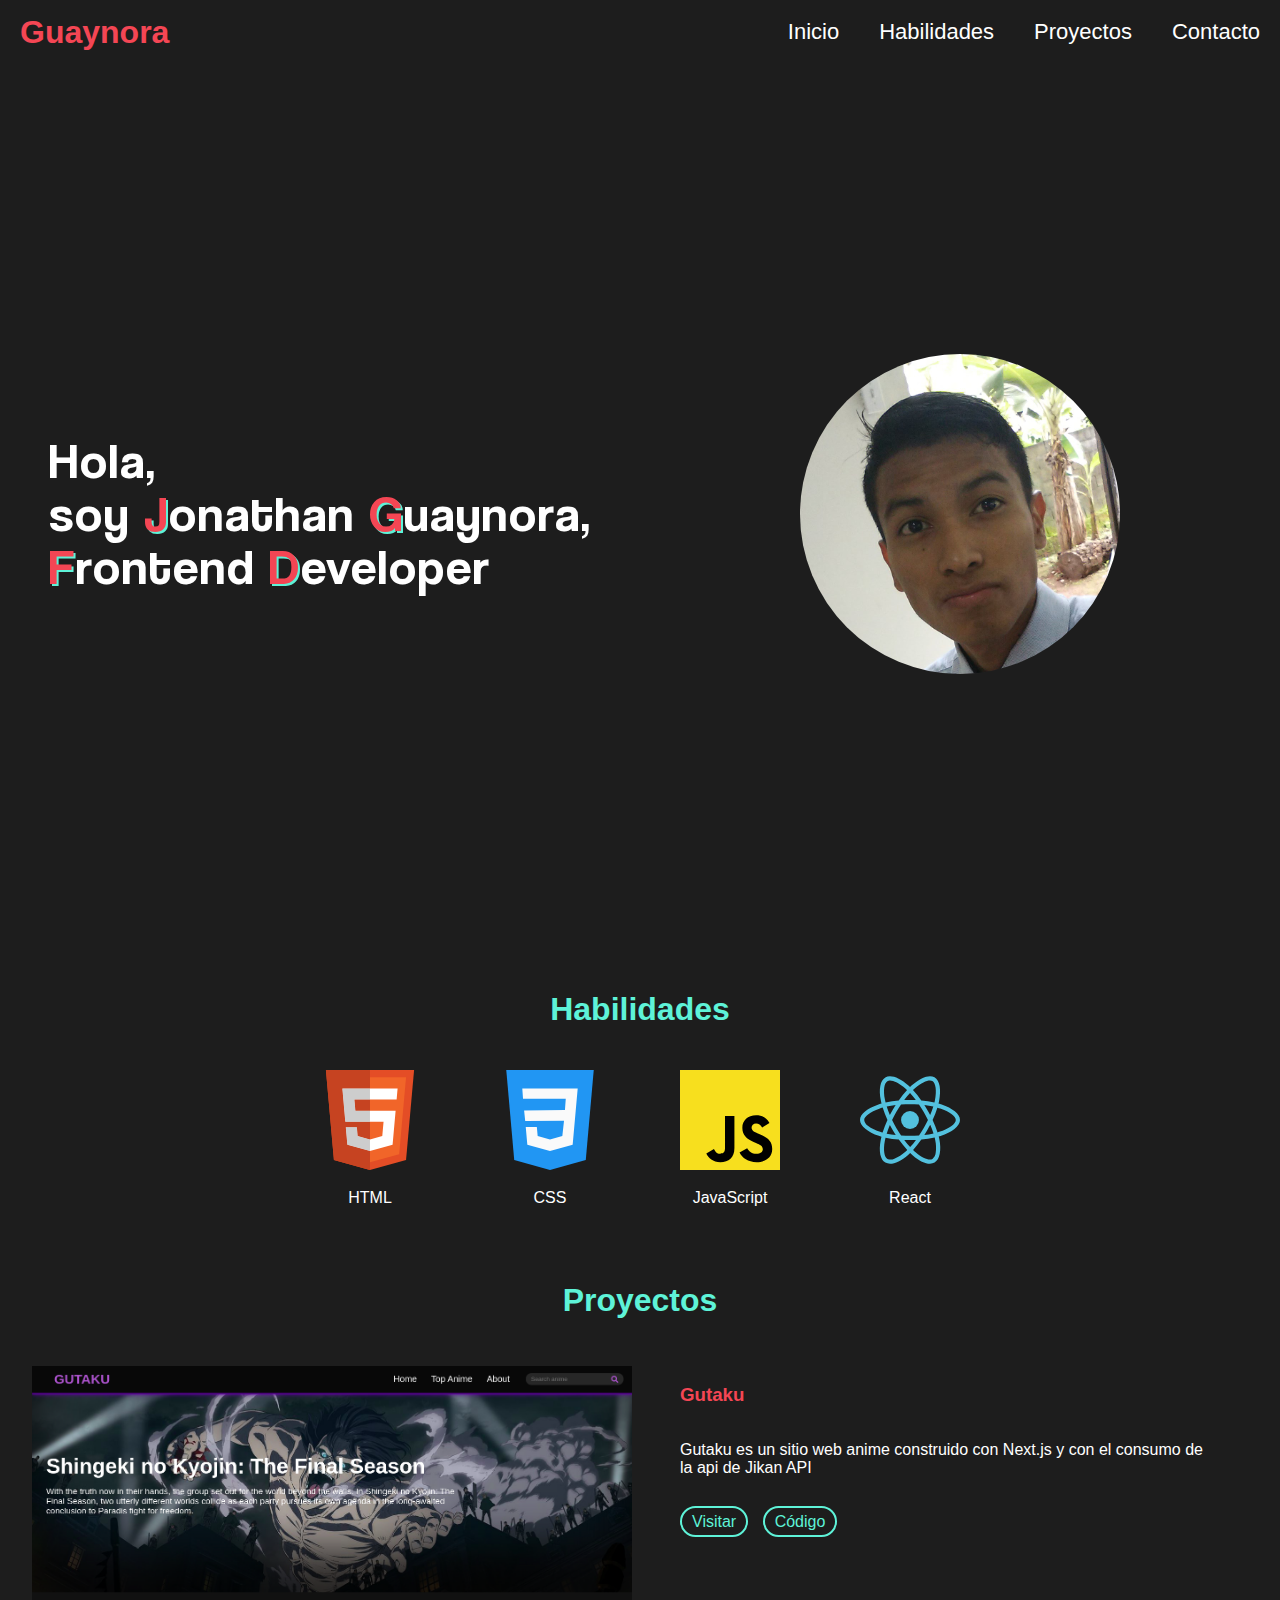
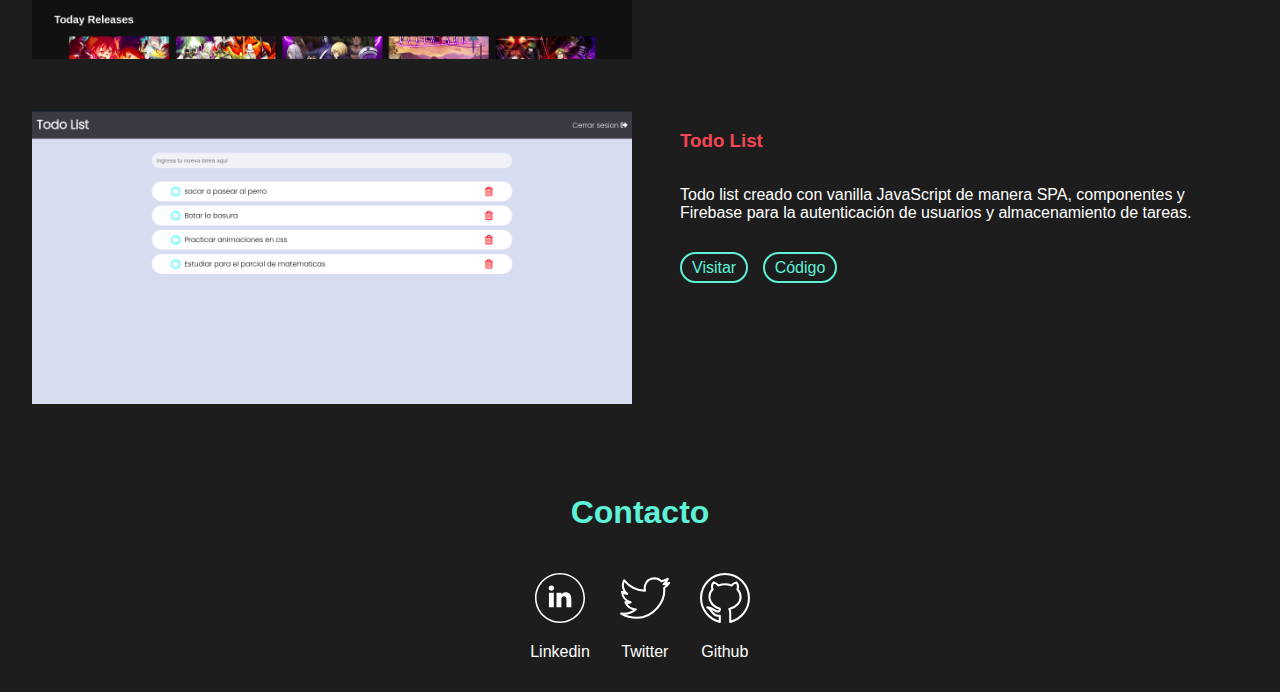
==== commit 48806d49: "change url for gutaku" ====
--- a/index.html
+++ b/index.html
@@ -76,7 +76,7 @@
                 <h3>Gutaku</h3>
                 <p>Gutaku es un sitio web anime construido con Next.js y con el consumo de la api de Jikan API</p>
                 <div class="card-buttons">
-                    <a href="https://www.gutaku.ml/" target="_blanck">Visitar</a>
+                    <a href="https://gutaku-guaynora.vercel.app/" target="_blanck">Visitar</a>
                     <a href="https://github.com/Guaynora/gutaku" target="_blanck">Código</a>
                 </div>
             </div>
--- a/assets/css/styles.css
+++ b/assets/css/styles.css
@@ -12,43 +12,13 @@
 
 html {
   scroll-behavior: smooth;
+  overflow-x: hidden;
 }
 
 body {
   box-sizing: border-box;
   background-color: var(--primary);
   font-family: "Open Sans", sans-serif;
-}
-
-/************* background  *****************/
-.background {
-  height: inherit;
-  position: absolute;
-  z-index: 99;
-}
-
-.span-background {
-  position: absolute;
-  pointer-events: none;
-  background: #fff;
-  animation: animate 5s linear infinite;
-}
-
-@keyframes animate {
-  0% {
-    transform: scale(0) translateY(0) rotate(0deg);
-    opacity: 0;
-  }
-  10% {
-    opacity: 1;
-  }
-  90% {
-    opacity: 1;
-  }
-  100% {
-    transform: scale(1) translateY(-500%) rotate(360deg);
-    opacity: 0;
-  }
 }
 
 /*************** Menu **********************/
@@ -76,18 +46,18 @@
   flex-direction: row;
   list-style: none;
   justify-content: center;
-  padding: 20px;
   opacity: 1;
   pointer-events: auto;
 }
 
 .menu a {
-  border-bottom: 3px solid transparent;
-  transition: all 0.3s;
-}
-
-a:hover {
-  border-bottom: 3px solid var(--tercer);
+  background: transparent;
+  transition: background 0.5s;
+  padding: 20px;
+}
+
+.menu a:hover {
+  background: var(--tercer);
 }
 
 a {
@@ -96,7 +66,6 @@
 
 .menu-option {
   font-size: 22px;
-  margin: 0 10px;
   color: #fff;
 }
 
@@ -139,6 +108,10 @@
   a:hover {
     background: var(--tercer);
   }
+
+  .menu a {
+    padding: 20px;
+  }
 }
 
 /*************** section presentation **********************/
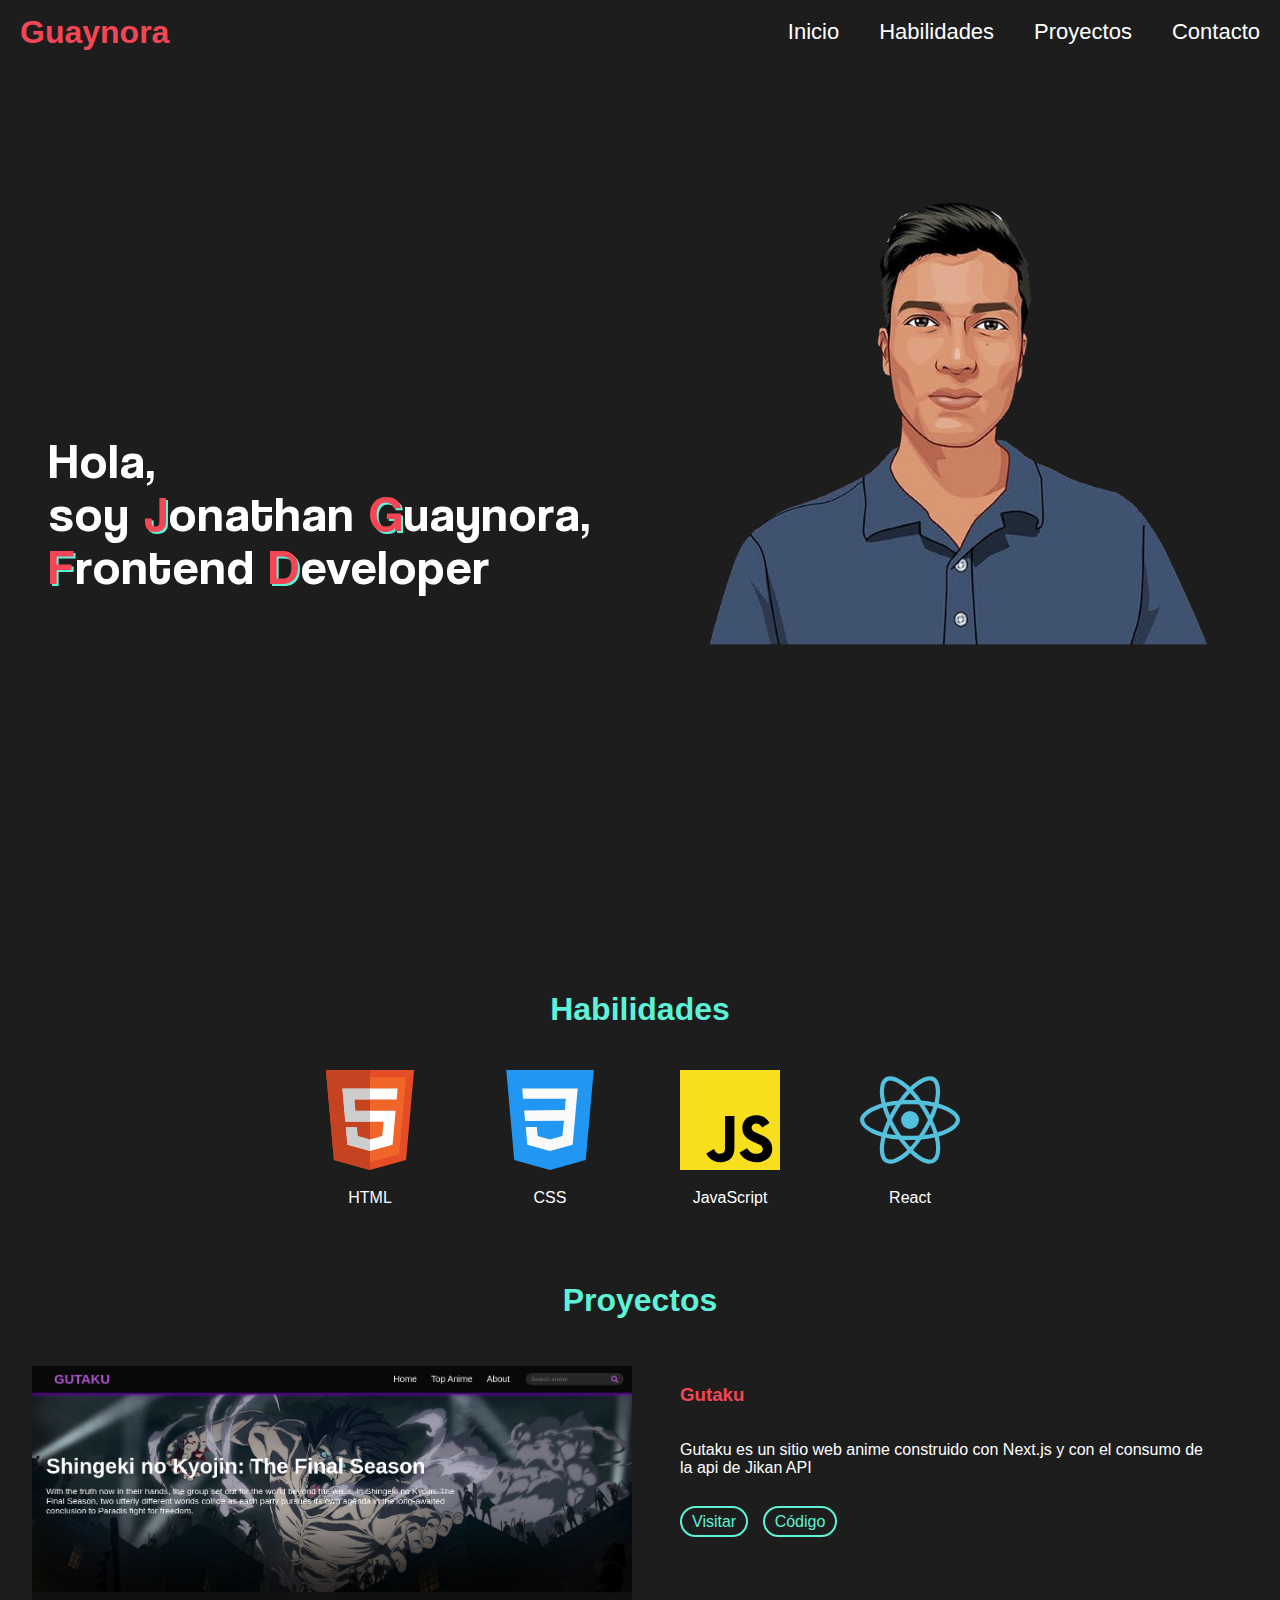
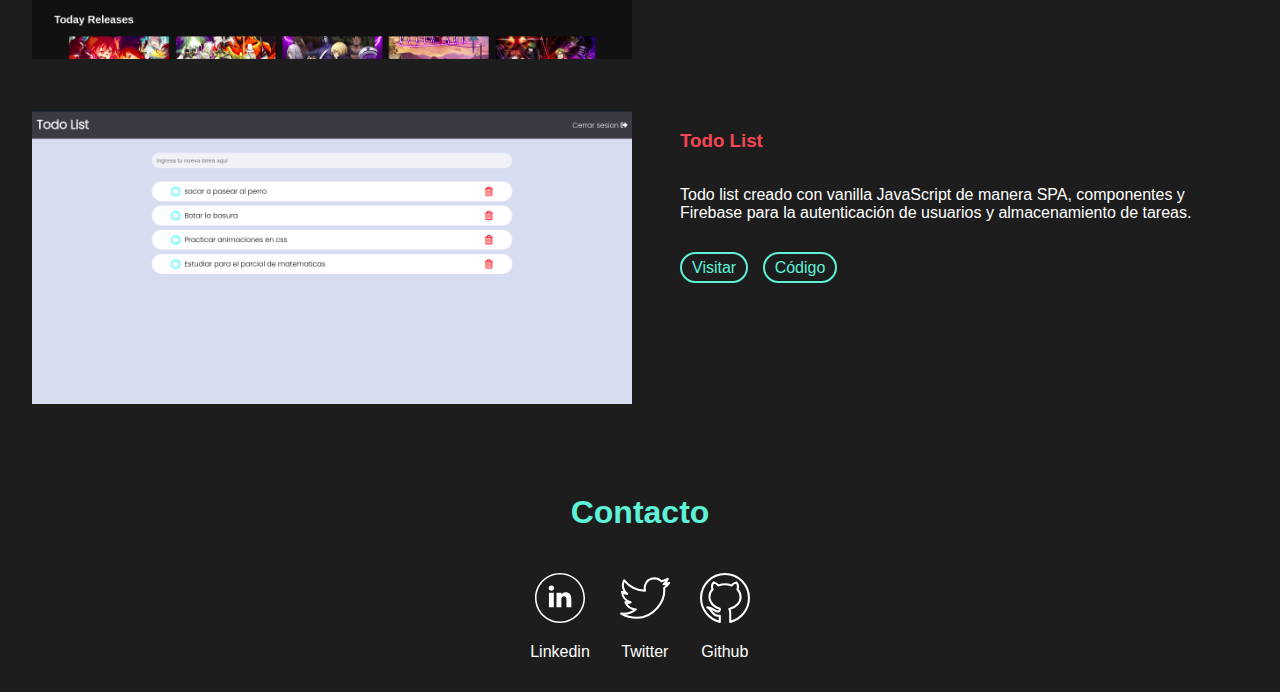
==== commit c1619387: "change profile picture" ====
--- a/index.html
+++ b/index.html
@@ -1,121 +1,166 @@
 <!DOCTYPE html>
 <html lang="en">
+  <head>
+    <meta charset="UTF-8" />
+    <meta http-equiv="X-UA-Compatible" content="IE=edge" />
+    <meta name="viewport" content="width=device-width, initial-scale=1.0" />
+    <title>Jonathan Guaynora</title>
+    <link rel="stylesheet" type="text/css" href="./assets/css/normalize.css" />
+    <link rel="stylesheet" type="text/css" href="./assets/css/styles.css" />
+    <link rel="stylesheet" type="text/css" href="./assets/css/screen.css" />
+  </head>
 
-<head>
-    <meta charset="UTF-8">
-    <meta http-equiv="X-UA-Compatible" content="IE=edge">
-    <meta name="viewport" content="width=device-width, initial-scale=1.0">
-    <title>Jonathan Guaynora</title>
-    <link rel="stylesheet" type="text/css" href="./assets/css/normalize.css">
-    <link rel="stylesheet" type="text/css" href="./assets/css/styles.css">
-    <link rel="stylesheet" type="text/css" href="./assets/css/screen.css">
-</head>
-
-<body>
+  <body>
     <header>
-        <div class="logo">
-            <a href="index.html"><span>G</span>uaynora</a>
-        </div>
-        <nav class="menu">
-            <a class="menu-option" href="#home">Inicio</a>
-            <a class="menu-option" href="#skills">Habilidades</a>
-            <a class="menu-option" href="#portfolio">Proyectos</a>
-            <a class="menu-option" href="#contact">Contacto</a>
-        </nav>
-        <button class="menu-btn">
-            <svg xmlns="http://www.w3.org/2000/svg" width="24" height="24" viewBox="0 0 24 24">
-                <path d="M4 6H20V8H4zM4 11H20V13H4zM4 16H20V18H4z" />
-            </svg>
-            <svg class="none" xmlns="http://www.w3.org/2000/svg" width="24" height="24" viewBox="0 0 24 24">
-                <path
-                    d="M16.192 6.344L11.949 10.586 7.707 6.344 6.293 7.758 10.535 12 6.293 16.242 7.707 17.656 11.949 13.414 16.192 17.656 17.606 16.242 13.364 12 17.606 7.758z" />
-            </svg>
-        </button>
+      <div class="logo">
+        <a href="#home"><span>G</span>uaynora</a>
+      </div>
+      <nav class="menu">
+        <a class="menu-option" href="#home">Inicio</a>
+        <a class="menu-option" href="#skills">Habilidades</a>
+        <a class="menu-option" href="#portfolio">Proyectos</a>
+        <a class="menu-option" href="#contact">Contacto</a>
+      </nav>
+      <button class="menu-btn">
+        <svg
+          xmlns="http://www.w3.org/2000/svg"
+          width="24"
+          height="24"
+          viewBox="0 0 24 24"
+        >
+          <path d="M4 6H20V8H4zM4 11H20V13H4zM4 16H20V18H4z" />
+        </svg>
+        <svg
+          class="none"
+          xmlns="http://www.w3.org/2000/svg"
+          width="24"
+          height="24"
+          viewBox="0 0 24 24"
+        >
+          <path
+            d="M16.192 6.344L11.949 10.586 7.707 6.344 6.293 7.758 10.535 12 6.293 16.242 7.707 17.656 11.949 13.414 16.192 17.656 17.606 16.242 13.364 12 17.606 7.758z"
+          />
+        </svg>
+      </button>
     </header>
     <section id="home" class="presentation">
-        <h1>
-            Hola,
-            <br>
-            soy
-            <span class="firstLetter">J</span>onathan
-            <span class="firstLetter">G</span>uaynora,
-            <br>
-            <span class="firstLetter">F</span>rontend
-            <span class="firstLetter">D</span>eveloper
-        </h1>
-        <div class="profile">
-            <img src="./assets/img/20180729_083652.jpg" alt="Jonathan Guaynora">
-        </div>
+      <h1>
+        Hola,
+        <br />
+        soy
+        <span class="firstLetter">J</span>onathan
+        <span class="firstLetter">G</span>uaynora,
+        <br />
+        <span class="firstLetter">F</span>rontend
+        <span class="firstLetter">D</span>eveloper
+      </h1>
+      <div class="profile">
+        <img src="./assets/img/profile.png" alt="Jonathan Guaynora" />
+      </div>
     </section>
     <section class="skills" id="skills">
-        <h2>Habilidades</h2>
-        <div class="list-skill">
-            <figure>
-                <img class="icon-skill" src="./assets/img/html.svg" alt="html">
-                <figcaption>HTML</figcaption>
-            </figure>
-            <figure>
-                <img class="icon-skill" src="./assets/img/css.svg" alt="css">
-                <figcaption>CSS</figcaption>
-            </figure>
-            <figure>
-                <img class="icon-skill" src="./assets/img/javascript.svg" alt="JavaScript">
-                <figcaption>JavaScript</figcaption>
-            </figure>
-            <figure>
-                <img class="icon-skill" src="./assets/img/react.svg" alt="react">
-                <figcaption>React</figcaption>
-            </figure>
-        </div>
+      <h2>Habilidades</h2>
+      <div class="list-skill">
+        <figure>
+          <img class="icon-skill" src="./assets/img/html.svg" alt="html" />
+          <figcaption>HTML</figcaption>
+        </figure>
+        <figure>
+          <img class="icon-skill" src="./assets/img/css.svg" alt="css" />
+          <figcaption>CSS</figcaption>
+        </figure>
+        <figure>
+          <img
+            class="icon-skill"
+            src="./assets/img/javascript.svg"
+            alt="JavaScript"
+          />
+          <figcaption>JavaScript</figcaption>
+        </figure>
+        <figure>
+          <img class="icon-skill" src="./assets/img/react.svg" alt="react" />
+          <figcaption>React</figcaption>
+        </figure>
+      </div>
     </section>
     <section class="portfolio" id="portfolio">
-        <h2>Proyectos</h2>
-        <article class="card">
-            <img class="img-portfolio" src="./assets/img/gutaku.png" alt="gutaku">
-            <div class="card-info">
-                <h3>Gutaku</h3>
-                <p>Gutaku es un sitio web anime construido con Next.js y con el consumo de la api de Jikan API</p>
-                <div class="card-buttons">
-                    <a href="https://gutaku-guaynora.vercel.app/" target="_blanck">Visitar</a>
-                    <a href="https://github.com/Guaynora/gutaku" target="_blanck">Código</a>
-                </div>
-            </div>
-        </article>
-        <article class="card">
-            <img class="img-portfolio" src="./assets/img/todolist.png" alt="todo list">
-            <div class="card-info">
-                <h3>Todo List</h3>
-                <p>Todo list creado con vanilla JavaScript de manera SPA, componentes y Firebase para la autenticación
-                    de
-                    usuarios y almacenamiento de tareas. </p>
-                <div class="card-buttons">
-                    <a href="https://todolist-guaynora.vercel.app/" target="_blanck">Visitar</a>
-                    <a href="https://github.com/Guaynora/todo_list" target="_blanck">Código</a>
-                </div>
-            </div>
-        </article>
+      <h2>Proyectos</h2>
+      <article class="card">
+        <img class="img-portfolio" src="./assets/img/gutaku.png" alt="gutaku" />
+        <div class="card-info">
+          <h3>Gutaku</h3>
+          <p>
+            Gutaku es un sitio web anime construido con Next.js y con el consumo
+            de la api de Jikan API
+          </p>
+          <div class="card-buttons">
+            <a href="https://gutaku-guaynora.vercel.app/" target="_blanck"
+              >Visitar</a
+            >
+            <a href="https://github.com/Guaynora/gutaku" target="_blanck"
+              >Código</a
+            >
+          </div>
+        </div>
+      </article>
+      <article class="card">
+        <img
+          class="img-portfolio"
+          src="./assets/img/todolist.png"
+          alt="todo list"
+        />
+        <div class="card-info">
+          <h3>Todo List</h3>
+          <p>
+            Todo list creado con vanilla JavaScript de manera SPA, componentes y
+            Firebase para la autenticación de usuarios y almacenamiento de
+            tareas.
+          </p>
+          <div class="card-buttons">
+            <a href="https://todolist-guaynora.vercel.app/" target="_blanck"
+              >Visitar</a
+            >
+            <a href="https://github.com/Guaynora/todo_list" target="_blanck"
+              >Código</a
+            >
+          </div>
+        </div>
+      </article>
     </section>
-    <footer id="contact">
-        <h2 class="title-footer">Contacto</h2>
-        <div class="list-contact">
-            <div>
-                <a href="https://www.linkedin.com/in/jonathan-guaynora/" target="_blanck"><img class="icon-contact"
-                        src="./assets/img/linkedin.svg" alt="linkeding"></a>
-                <p>Linkedin</p>
-            </div>
-            <div>
-                <a href="https://twitter.com/JonathanGuayno2" target="_blanck"><img class="icon-contact"
-                        src="./assets/img/twitter.svg" alt="twitter"></a>
-                <p>Twitter</p>
-            </div>
-            <div>
-                <a href="https://github.com/Guaynora" target="_blanck"><img class="icon-contact"
-                        src="./assets/img/github.svg" alt="github"></a>
-                <p>Github</p>
-            </div>
+    <footer class="contact" id="contact">
+      <h2 class="title-footer">Contacto</h2>
+      <div class="list-contact">
+        <div>
+          <a
+            href="https://www.linkedin.com/in/jonathan-guaynora/"
+            target="_blanck"
+            ><img
+              class="icon-contact"
+              src="./assets/img/linkedin.svg"
+              alt="linkeding"
+          /></a>
+          <p>Linkedin</p>
         </div>
+        <div>
+          <a href="https://twitter.com/JonathanGuayno2" target="_blanck"
+            ><img
+              class="icon-contact"
+              src="./assets/img/twitter.svg"
+              alt="twitter"
+          /></a>
+          <p>Twitter</p>
+        </div>
+        <div>
+          <a href="https://github.com/Guaynora" target="_blanck"
+            ><img
+              class="icon-contact"
+              src="./assets/img/github.svg"
+              alt="github"
+          /></a>
+          <p>Github</p>
+        </div>
+      </div>
     </footer>
     <script src="./assets/js/main.js"></script>
-</body>
-
-</html>+  </body>
+</html>
--- a/assets/css/styles.css
+++ b/assets/css/styles.css
@@ -122,6 +122,7 @@
   grid-template-columns: repeat(2, 1fr);
   grid-template-rows: repeat(2, auto);
   grid-template-areas: "title img" "title img";
+  scroll-margin-block-start: 4rem;
 }
 
 h1 {
@@ -143,8 +144,8 @@
 
 .profile {
   border-radius: 50%;
-  width: 20rem;
-  height: 20rem;
+  width: 40rem;
+  height: 40rem;
   overflow: hidden;
   margin: auto;
   grid-area: img;
@@ -172,6 +173,10 @@
 }
 
 /****************** section skills ****************/
+.skills {
+  scroll-margin-block-start: 4rem;
+}
+
 .list-skill {
   display: flex;
   flex-direction: row;
@@ -189,6 +194,7 @@
 
 /****************** section portfolio *************/
 .portfolio {
+  scroll-margin-block-start: 4rem;
   color: #fff;
   display: grid;
   grid-gap: 20px;
